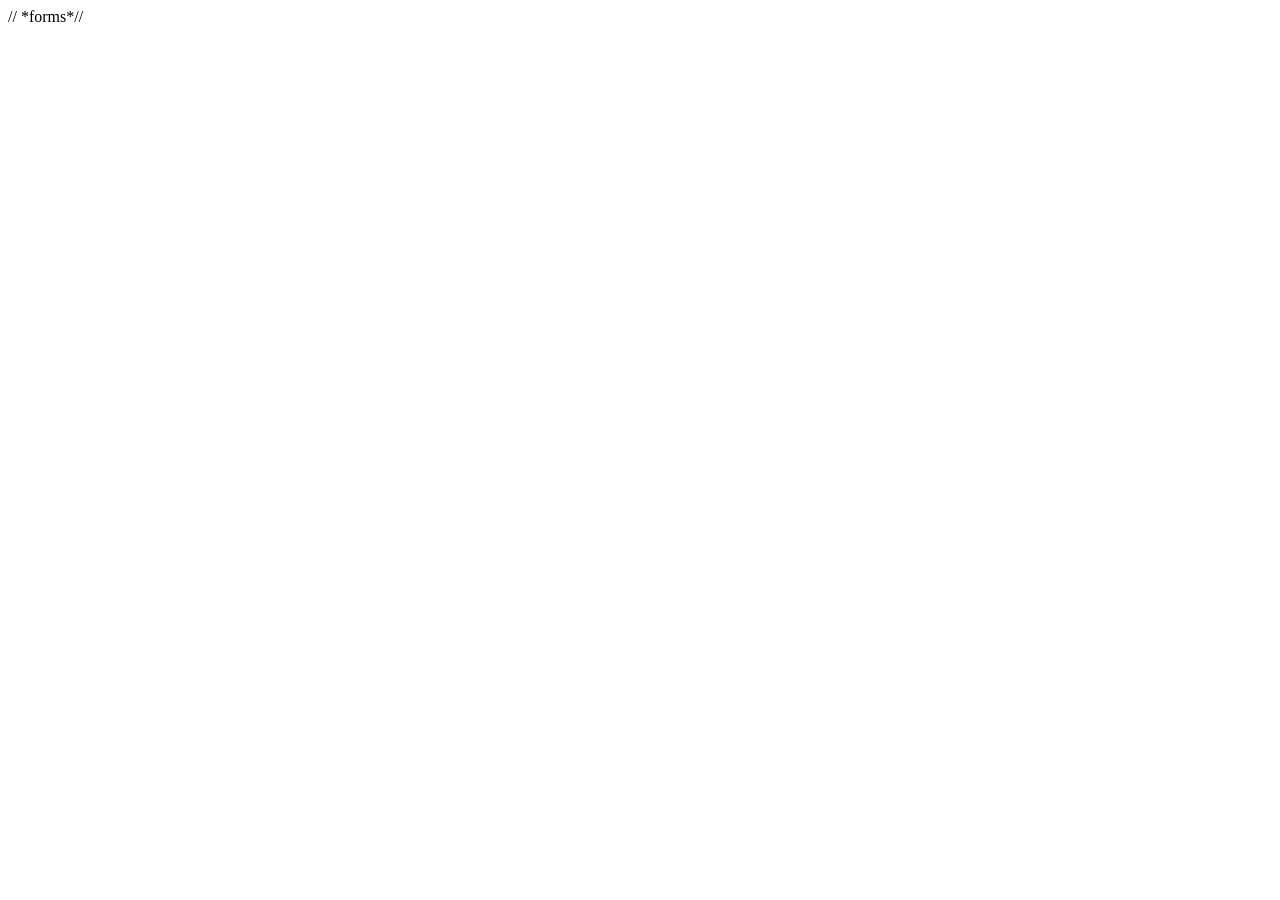
==== aula_0306/index.html @ c0eac8bf "Add files via upload" ====
<!DOCTYPE html>
<html lang="en">
<head>
    <meta charset="UTF-8">
    <meta name="viewport" content="width=device-width, initial-scale=1.0">
    <title>Verificar CPF</title>
</head>
<body>
   // *forms*//
</body>
</html>
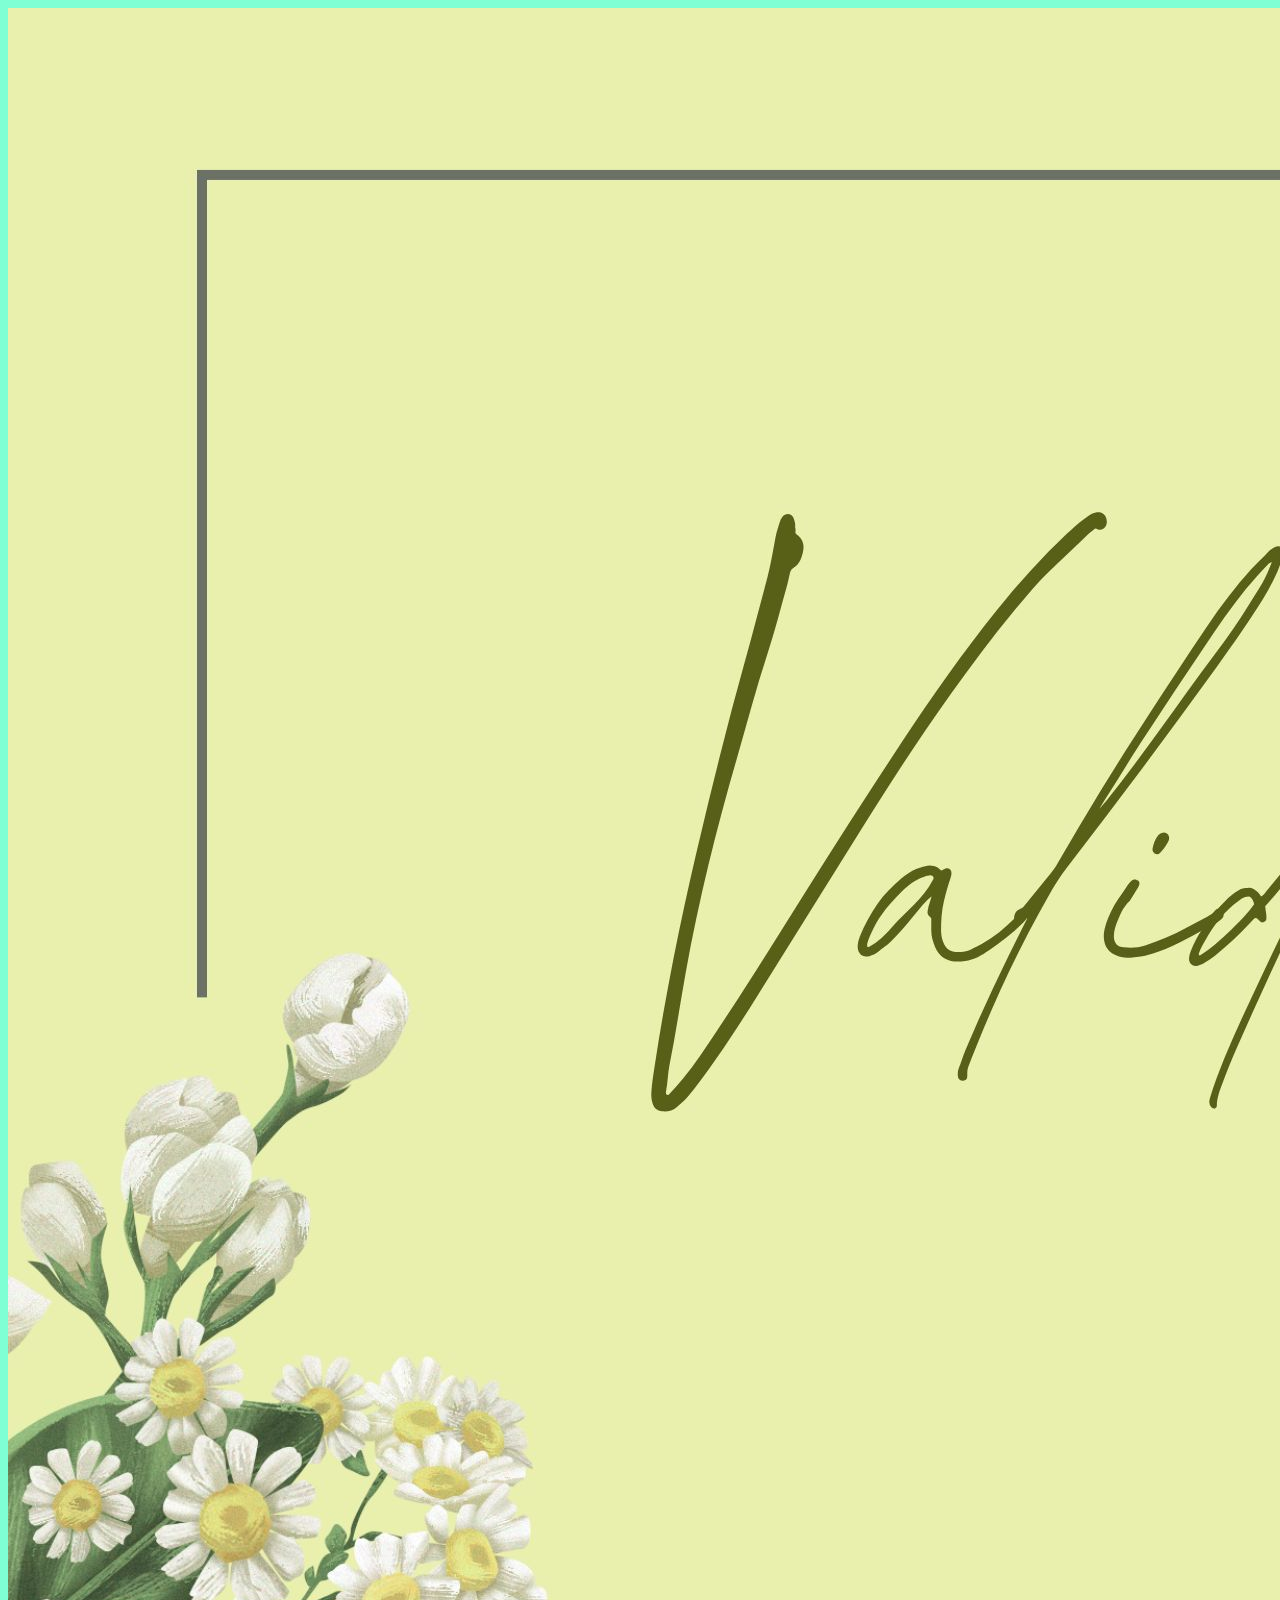
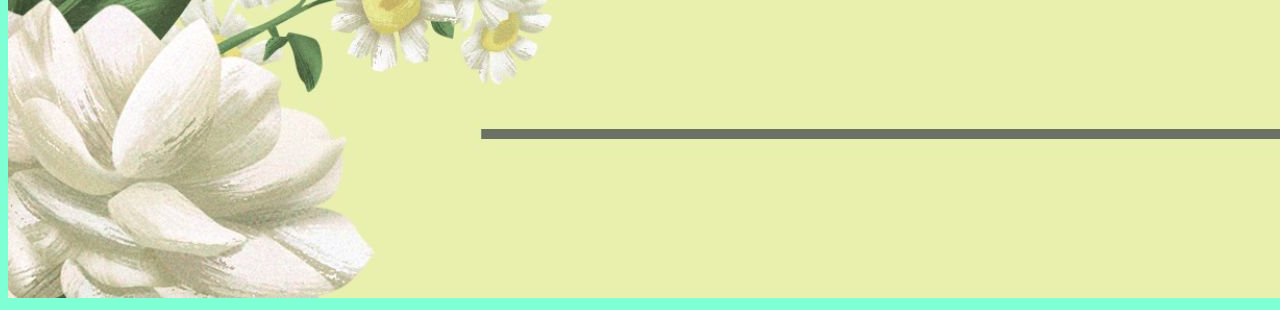
==== commit b441007d: "Add files via upload" ====
--- a/aula_0306/index.html
+++ b/aula_0306/index.html
@@ -1,11 +1,24 @@
 <!DOCTYPE html>
-<html lang="en">
+<html lang="pt-br">
 <head>
     <meta charset="UTF-8">
     <meta name="viewport" content="width=device-width, initial-scale=1.0">
+    <link rel="stylesheet" href="css/estilo.css">
     <title>Verificar CPF</title>
 </head>
 <body>
-   // *forms*//
+   <main>
+    <section class="benner">
+        <img src="img/banner.jpg" alt="">
+    </section>
+
+    <section class="forms">
+
+    </section>
+
+    <section >
+
+    </section>
+   </main>
 </body>
 </html>
--- a/aula_0306/css/estilo.css
+++ b/aula_0306/css/estilo.css
@@ -0,0 +1,8 @@
+*{
+    background-color: aquamarine;
+
+}
+
+.banner{
+    
+}
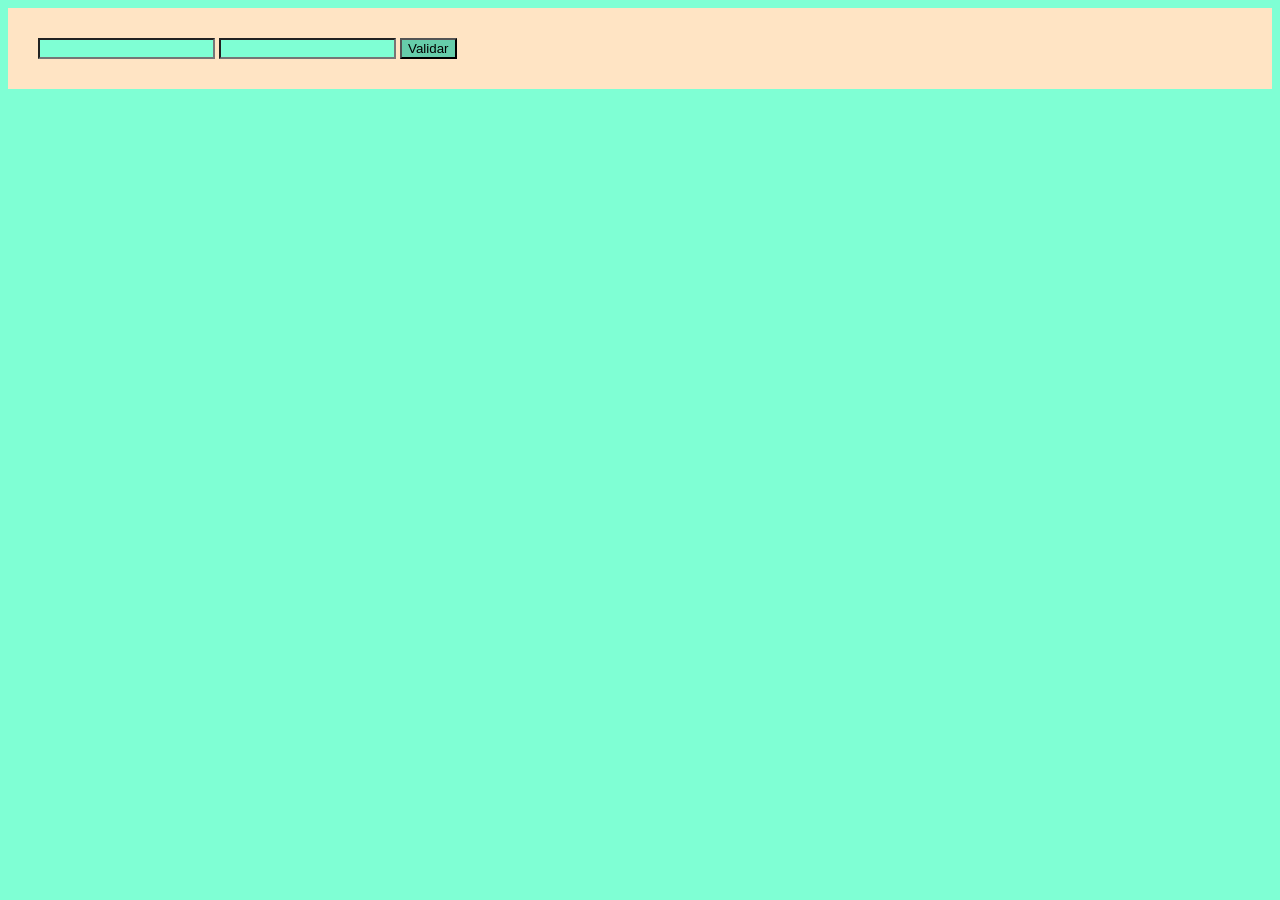
==== commit 0f520355: "Add files via upload" ====
--- a/aula_0306/index.html
+++ b/aula_0306/index.html
@@ -8,16 +8,14 @@
 </head>
 <body>
    <main>
-    <section class="benner">
-        <img src="img/banner.jpg" alt="">
-    </section>
+
 
     <section class="forms">
-
-    </section>
-
-    <section >
-
+        <form action="index.php">
+            <input type="text">
+            <input type="number">
+            <button type="submit">Validar</button>
+        </form>
     </section>
    </main>
 </body>
--- a/aula_0306/css/estilo.css
+++ b/aula_0306/css/estilo.css
@@ -3,6 +3,12 @@
 
 }
 
-.banner{
-    
+form{
+    background-color: bisque;
+    align-items: center;
+    padding: 30px;
+}
+
+button{
+background-color: mediumaquamarine;
 }
